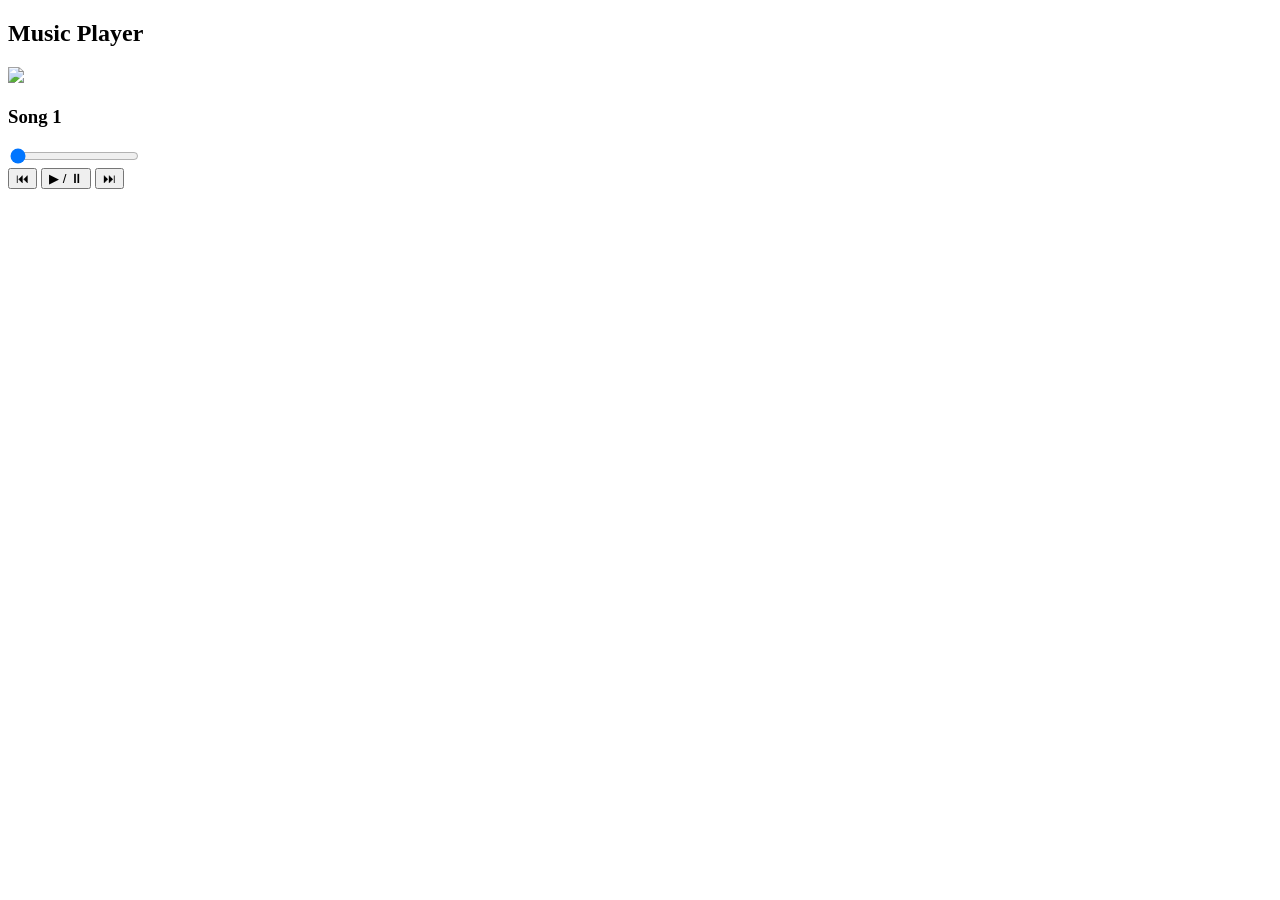
==== index.html @ 211e0e33 "Rename music.html to index.html" ====
<!DOCTYPE html>
<html>
<head>
    <title>Music Player</title>
    <link rel="stylesheet" href="style.css">
</head>
<body>

<div class="player">

    <h2>Music Player</h2>

    <img src="cover.jpg" id="cover">

    <h3 id="song-title">Song 1</h3>

    <audio id="audio">
        <source src="song1.mp3" type="audio/mp3">
    </audio>

    <input type="range" id="progress" value="0">

    <div class="controls">
        <button onclick="prevSong()">⏮</button>
        <button onclick="playPause()">▶ / ⏸</button>
        <button onclick="nextSong()">⏭</button>
    </div>

</div>

<script src="script.js"></script>

</body>
</html>
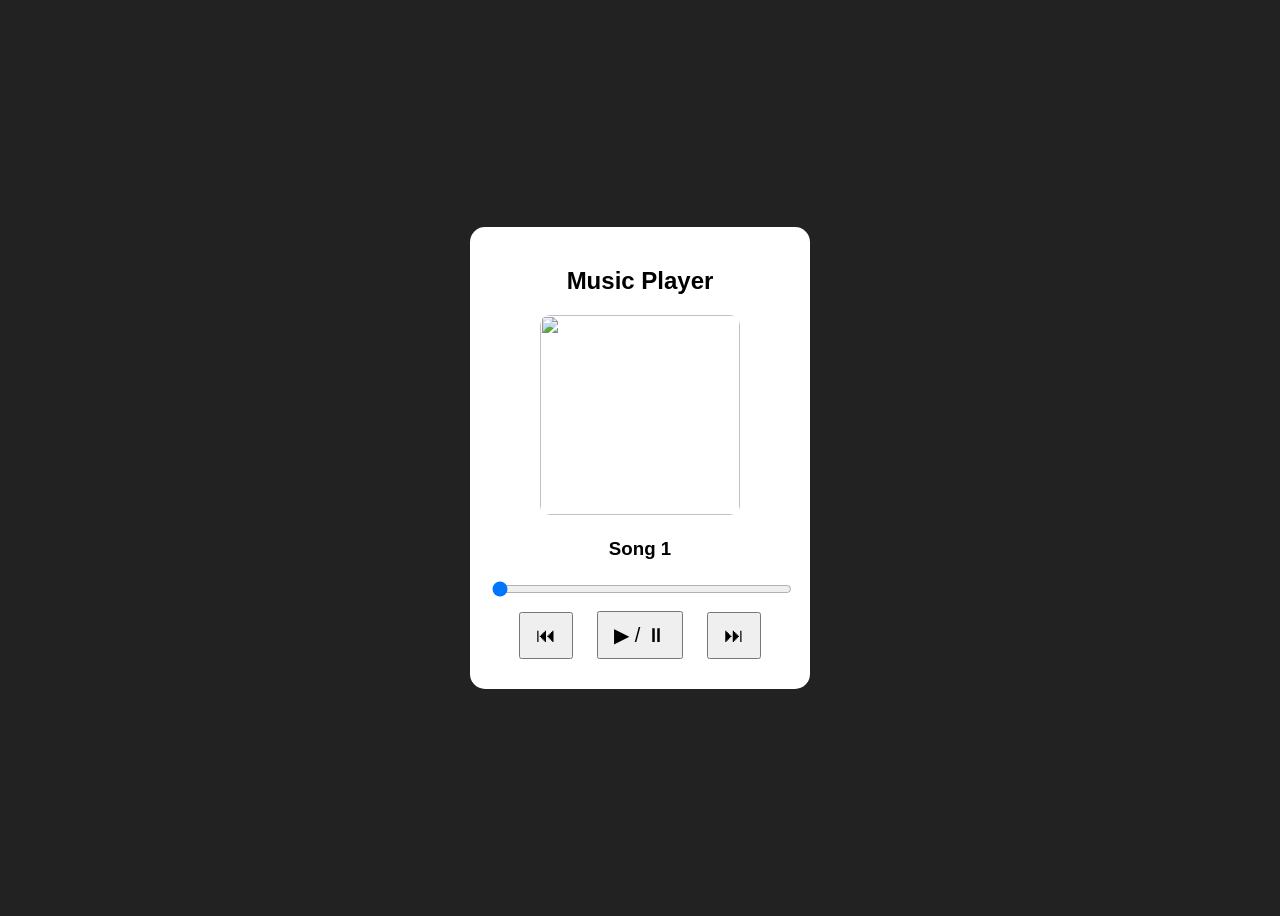
==== commit aad280ca: "Update stylesheet and script references in HTML" ====
--- a/index.html
+++ b/index.html
@@ -2,7 +2,9 @@
 <html>
 <head>
     <title>Music Player</title>
-    <link rel="stylesheet" href="style.css">
+    <link rel="stylesheet" href="music.css">
+<script src="music.js"></script>
+    
 </head>
 <body>
 
--- a/music.css
+++ b/music.css
@@ -0,0 +1,33 @@
+body{
+    background:#222;
+    display:flex;
+    justify-content:center;
+    align-items:center;
+    height:100vh;
+    font-family:Arial;
+}
+
+.player{
+    background:white;
+    padding:20px;
+    border-radius:15px;
+    text-align:center;
+    width:300px;
+}
+
+#cover{
+    width:200px;
+    height:200px;
+    border-radius:10px;
+}
+
+.controls button{
+    font-size:20px;
+    margin:10px;
+    padding:10px 15px;
+    cursor:pointer;
+}
+
+#progress{
+    width:100%;
+}
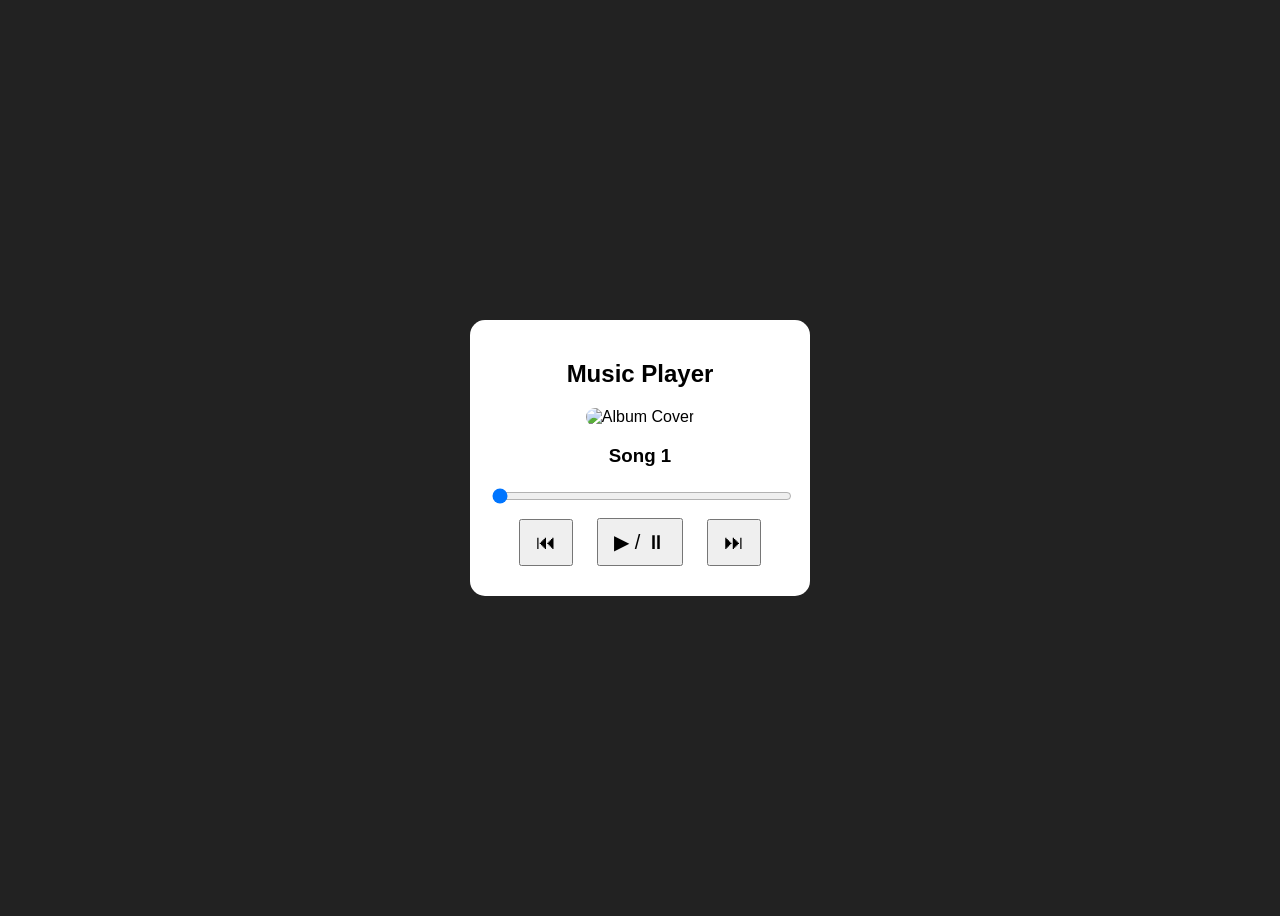
==== commit 64bc2b67: "Update index.html" ====
--- a/index.html
+++ b/index.html
@@ -12,7 +12,7 @@
 
     <h2>Music Player</h2>
 
-    <img src="cover.jpg" id="cover">
+    <img src="cover.jpg" id="cover" alt="Album Cover">
 
     <h3 id="song-title">Song 1</h3>
 
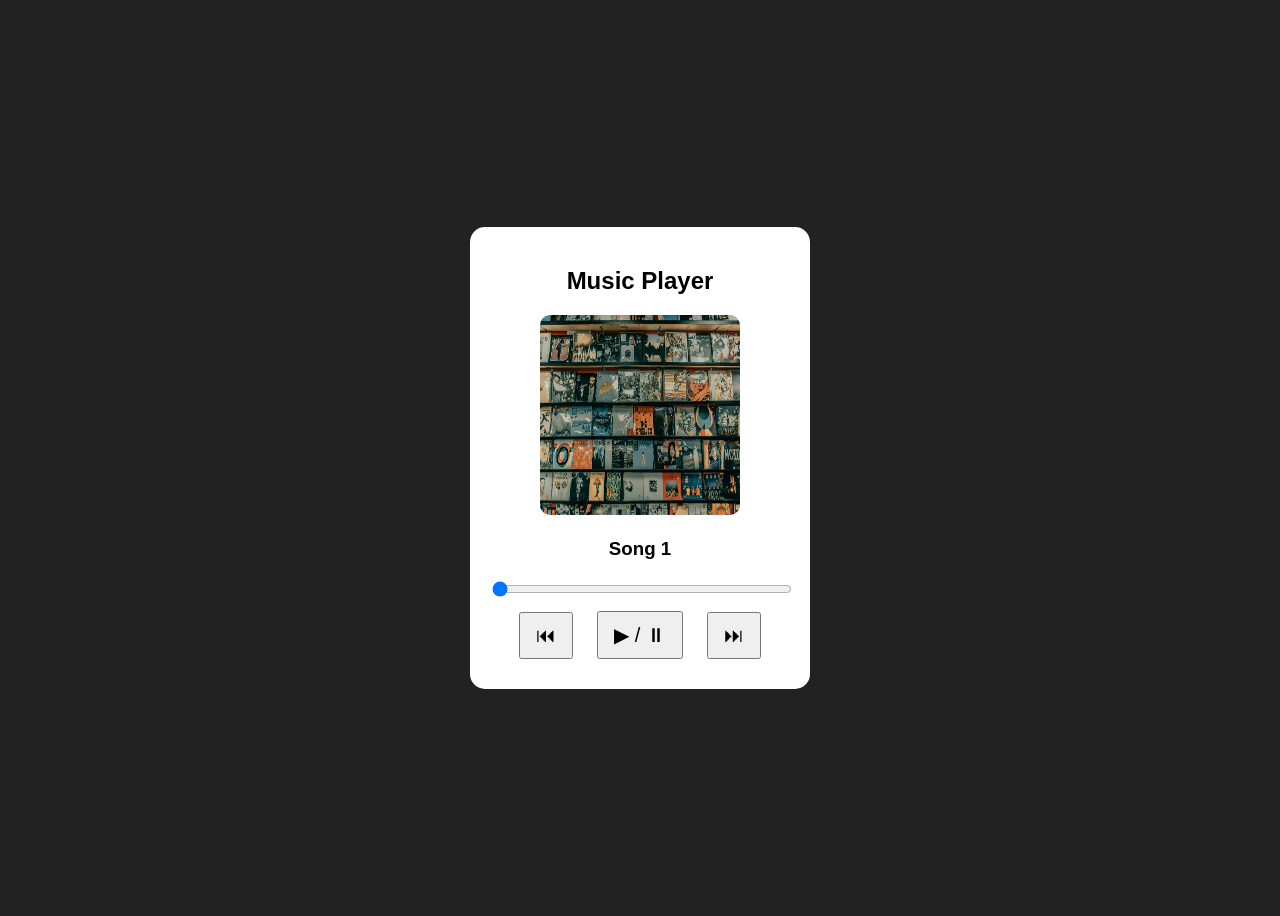
==== commit eee1004e: "Update index.html" ====
--- a/index.html
+++ b/index.html
@@ -18,6 +18,7 @@
 
     <audio id="audio">
         <source src="song1.mp3" type="audio/mp3">
+        <source src="song2.mp3" type="audio/mp3">
     </audio>
 
     <input type="range" id="progress" value="0">
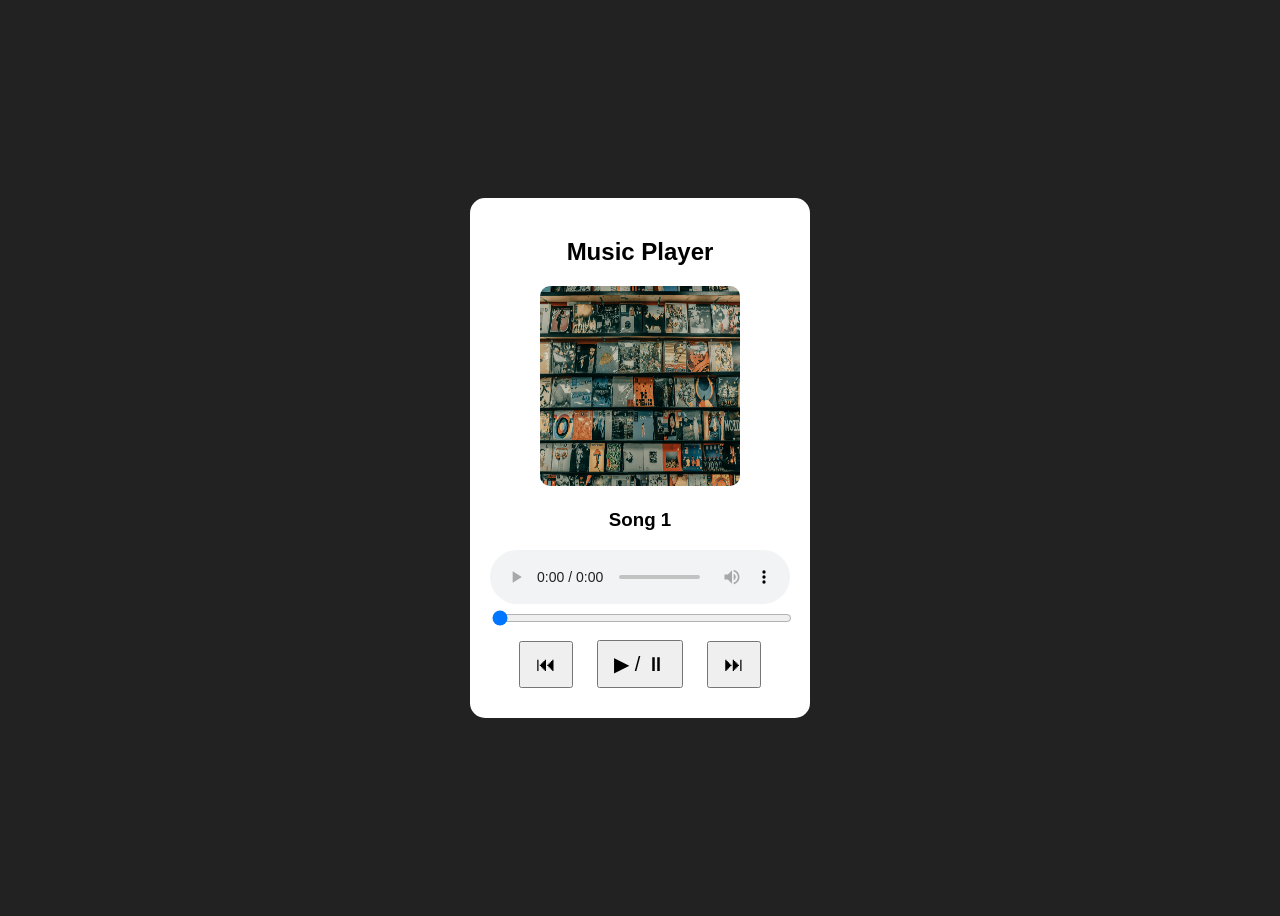
==== commit 5fd20eba: "Update index.html" ====
--- a/index.html
+++ b/index.html
@@ -16,12 +16,9 @@
 
     <h3 id="song-title">Song 1</h3>
 
-    <audio id="audio">
-        <source src="song1.mp3" type="audio/mp3">
-        <source src="song2.mp3" type="audio/mp3">
-    </audio>
+<audio id="audio" controls></audio>
 
-    <input type="range" id="progress" value="0">
+<input type="range" id="progress" value="0">
 
     <div class="controls">
         <button onclick="prevSong()">⏮</button>
@@ -31,7 +28,7 @@
 
 </div>
 
-<script src="script.js"></script>
+<script src="music.js"></script>
 
 </body>
 </html>
